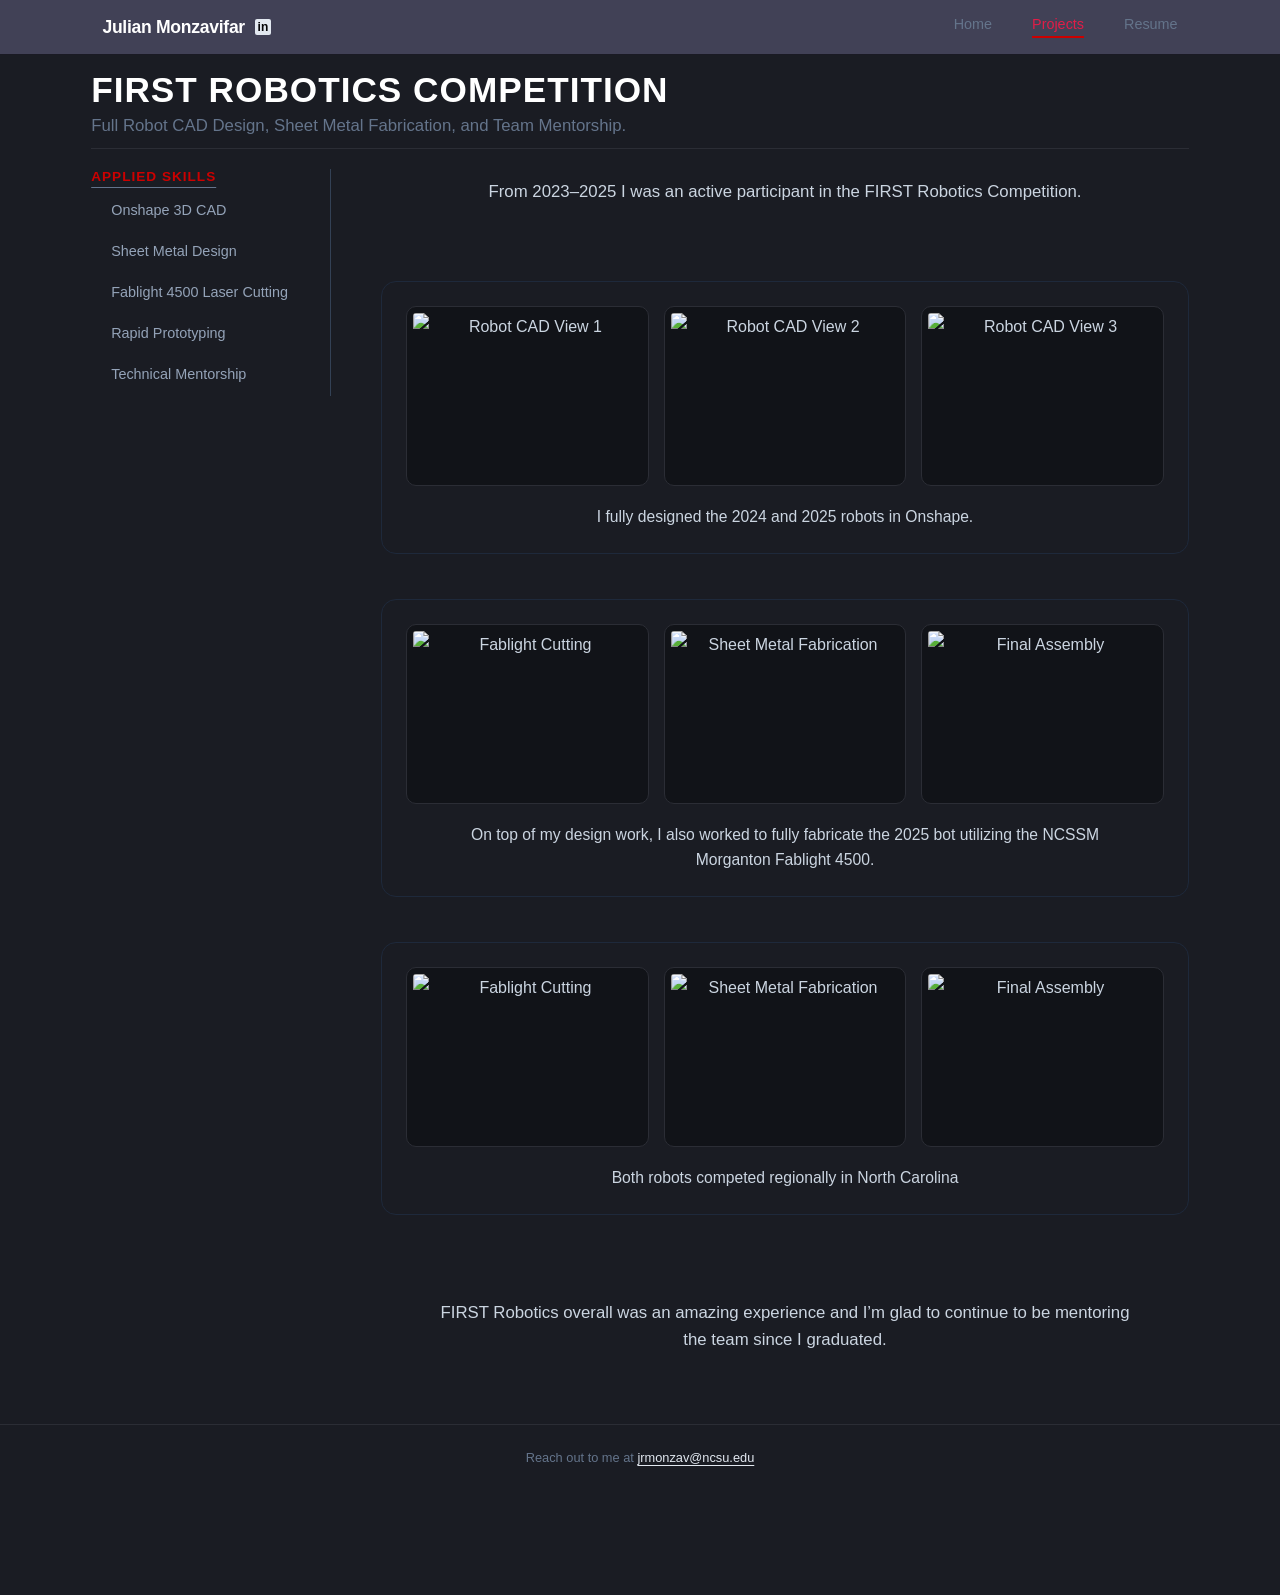
==== 3-Axis.html @ 28af0ff3 "Added axle, 5axis, and utilization project pages" ====
<!DOCTYPE html>
<html lang="en">
<head>
    <meta charset="UTF-8">
    <meta name="viewport" content="width=device-width, initial-scale=1.0">
    <title>FIRST Robotics | Julian Monzavifar</title>
    <link rel="stylesheet" href="./style.css">
</head>
<body>

    <!-- Main Navigation Header -->
    <header class="main-nav">
        <div class="nav-left">
            <span class="nav-name">Julian Monzavifar</span>
            <a href="https://www.linkedin.com/in/julian-monzavifar/" target="_blank" class="linkedin-icon">in</a>
        </div>
        <nav class="nav-right">
            <a href="index.html" class="nav-item">Home</a>
            <a href="projects.html" class="nav-item active">Projects</a>
            <a href="resume.html" class="nav-item">Resume</a>
        </nav>
    </header>

    <!-- Main Project Wrapper -->
    <div class="project-container">
        
        <!-- Top Title Section -->
        <section class="project-header-section">
            <h1 class="section-title" style="font-size: 2.2rem; color: #ffffff; margin-bottom: 8px;">
                FIRST ROBOTICS COMPETITION
            </h1>
            <p style="color: #64748b; font-size: 1.05rem; max-width: 700px;">
                Full Robot CAD Design, Sheet Metal Fabrication, and Team Mentorship.
            </p>
        </section>

        <!-- Split Grid: Sticky Sidebar + Main Content -->
        <div class="project-content-grid">
            
            <!-- Left Sticky Sidebar -->
            <aside class="skills-sidebar-container">
                <h3 class="skills-heading">Applied Skills</h3>
                <ul class="skills-list">
                    <li>Onshape 3D CAD</li>
                    <li>Sheet Metal Design</li>
                    <li>Fablight 4500 Laser Cutting</li>
                    <li>Rapid Prototyping</li>
                    <li>Technical Mentorship</li>
                </ul>
            </aside>

            <!-- Right Main Project Body -->
            <main class="project-main-body">

                <!-- Unboxed Top Intro Text -->
                <p style="text-align: center; max-width: 700px; margin: 10px auto 30px auto; font-size: 1.05rem; line-height: 1.6; color: #cbd5e1;">
                    From 2023–2025 I was an active participant in the FIRST Robotics Competition.
                </p>

                <!-- Photo Display Card 1 (3 Horizontal Images) -->
                <div class="project-story-block vertical-card">
                    <div class="story-gallery-frame">
                        <img src="images/Projects/FRC/FRC1.png" alt="Robot CAD View 1" class="gallery-img">
                        <img src="images/Projects/FRC/FRC2.png" alt="Robot CAD View 2" class="gallery-img">
                        <img src="images/Projects/FRC/FRC3.png" alt="Robot CAD View 3" class="gallery-img">
                    </div>
                    <div class="story-text">
                        <p>I fully designed the 2024 and 2025 robots in Onshape.</p>
                    </div>
                </div>

                <!-- Photo Display Card 2 (3 Horizontal Images) -->
                <div class="project-story-block vertical-card">
                    <div class="story-gallery-frame">
                        <img src="images/Projects/FRC/FRC3.png" alt="Fablight Cutting" class="gallery-img">
                        <img src="images/Projects/FRC/FRC2.png" alt="Sheet Metal Fabrication" class="gallery-img">
                        <img src="images/Projects/FRC/FRC1.png" alt="Final Assembly" class="gallery-img">
                    </div>
                    <div class="story-text">
                        <p>On top of my design work, I also worked to fully fabricate the 2025 bot utilizing the NCSSM Morganton Fablight 4500.</p>
                    </div>
                </div>

                <div class="project-story-block vertical-card">
                    <div class="story-gallery-frame">
                        <img src="images/Projects/FRC/FRC3.png" alt="Fablight Cutting" class="gallery-img">
                        <img src="images/Projects/FRC/FRC2.png" alt="Sheet Metal Fabrication" class="gallery-img">
                        <img src="images/Projects/FRC/FRC1.png" alt="Final Assembly" class="gallery-img">
                    </div>
                    <div class="story-text">
                        <p>Both robots competed regionally in North Carolina</p>
                    </div>
                </div>

                <!-- Final Unboxed Sign-off Line -->
                <p style="text-align: center; max-width: 700px; margin: 40px auto 10px auto; font-size: 1.05rem; line-height: 1.6; color: #cbd5e1;">
                    FIRST Robotics overall was an amazing experience and I’m glad to continue to be mentoring the team since I graduated.
                </p>

            </main>

        </div>
    </div>

    <footer class="simple-footer">
        <p>Reach out to me at <a href="mailto:jrmonzav@ncsu.edu" class="footer-email">jrmonzav@ncsu.edu</a></p>
    </footer>

</body>
</html>
---- style.css ----
/* ==========================================================================
   1. CORE VARIABLES, RESET, & GLOBAL LAYOUT
   ========================================================================== */
* {
    margin: 0;
    padding: 0;
    box-sizing: border-box;
    font-family: -apple-system, BlinkMacSystemFont, "Segoe UI", Roboto, Helvetica, Arial, sans-serif;
}

body {
    background-color: #1a1c23;
    color: #e2e8f0;
    padding-bottom: 100px;
    width: 100%;
    overflow-x: hidden; /* Hard safety gate to stop horizontal scroll */
}

.main-layout-grid {
    display: grid;
    grid-template-columns: 420px minmax(0, 1fr);
    gap: 60px;
    max-width: 1400px;
    margin: 50px auto 0 auto;
    padding: 0 4%;
    width: 100%;
}

.main-layout-grid-full {
    max-width: 1400px;
    margin: 50px auto 0 auto;
    padding: 0 4%;
    width: 100%;
}

.flex-center {
    display: flex;
    justify-content: center;
}

.section-title {
    font-size: 0.9rem;
    font-weight: 700;
    color: #64748b;
    margin-bottom: 35px;
    letter-spacing: 1px;
    padding-top: 20px;
}

/* ==========================================================================
   2. FLOATING NAVIGATION HEADER (Sticky Viewport Layer)
   ========================================================================== */
.main-nav {
    position: fixed;
    top: 0;
    left: 0;
    width: 100%;
    height: 55px;
    display: flex;
    justify-content: space-between;
    align-items: center;
    background-color: rgba(70, 70, 92, 0.9);
    backdrop-filter: blur(10px);
    padding: 0 8%;
    border-bottom: 1px solid #1a1a24;
    z-index: 9999;
}

.nav-left {
    display: flex;
    align-items: center;
    gap: 10px;
}

.nav-name {
    font-size: 1.1rem;
    font-weight: 700;
    letter-spacing: -0.3px;
    color: #ffffff;
}

.linkedin-icon {
    background-color: #e2e8f0;
    color: #050507;
    font-weight: 900;
    font-size: 0.75rem;
    width: 16px;
    height: 16px;
    display: flex;
    align-items: center;
    justify-content: center;
    border-radius: 2px;
    text-decoration: none;
}

.nav-right {
    display: flex;
    gap: 40px;
}

.nav-item {
    color: #64748b;
    text-decoration: none;
    font-size: 0.9rem;
    font-weight: 500;
    padding-bottom: 4px;
    border-bottom: 2px solid transparent;
    cursor: pointer;
    transition: color 0.2s ease;
}

.nav-item:hover {
    color: #ffffff;
}

.nav-item.active {
    color: #e11d48;
    border-bottom-color: #cc0000;
}

/* ==========================================================================
   3. HERO SECTION W/ 3-IMAGE COLLAGE BACKGROUND
   ========================================================================== */
.hero-section {
    position: relative;
    width: 100%;
    height: 550px;
    margin-top: 55px;
    padding: 40px 4%;
    border-bottom: 1px solid #1a1a24;
    overflow: hidden;
}

.hero-collage-bg {
    position: absolute;
    top: 0;
    left: 0;
    width: 100%;
    height: 100%;
    display: grid;
    grid-template-columns: repeat(3, minmax(0, 1fr));
    gap: 0;
    z-index: 1;
}

.collage-pane {
    position: relative;
    width: 100%;
    height: 100%;
    overflow: hidden;
    border-right: 1px solid rgba(255, 255, 255, 0.08);
}

.collage-pane:last-child {
    border-right: none;
}

.hero-pane-img {
    width: 100%;
    height: 100%;
    object-fit: cover;
    object-position: center center;
    display: block;
    filter: brightness(0.7) contrast(1.05);
}

.hero-content {
    position: relative;
    z-index: 3;
    max-width: 650px;
    pointer-events: auto;
}

.profile-frame {
    width: 110px;
    height: 110px;
    border-radius: 50%;
    border: 2px solid #334155;
    overflow: hidden;
    margin-bottom: 15px;
    background-color: #1e293b;
    box-shadow: 0 4px 12px rgba(0, 0, 0, 0.5);
}

.avatar {
    width: 100%;
    height: 100%;
    object-fit: cover;
}

.hero-title {
    font-size: 2.4rem;
    font-weight: 800;
    margin-bottom: 5px;
    color: #ffffff;
    letter-spacing: -0.5px;
    text-decoration: underline;
    text-decoration-color: white;
    text-underline-offset: 6px;
}

.hero-subtitle {
    font-size: 1.3rem;
    color: #ffffff;
    margin-bottom: 15px;
}

.hero-description {
    font-size: 1.05rem;
    color: #ffffff;
    line-height: 1.5;
}

.hero-description strong {
    color: #ffffff;
    font-weight: 600;
}

/* ==========================================================================
   4. VERTICAL PILLAR TRACK TIMELINE
   ========================================================================== */
.timeline-column {
    position: relative;
    width: 100%;
}

.vertical-timeline-wrapper {
    position: relative;
    height: 700px;
    width: 100%;
    margin-top: 10px;
}

.vertical-timeline-wrapper::after {
    content: "";
    position: absolute;
    left: 0;
    width: 200px;
    height: 100%;
    top: 0;
    pointer-events: none;
    z-index: 10;
    background: linear-gradient(
        to bottom,
        transparent 0px,
        transparent 250px,
        #1a1c23 250px, #1a1c23 260px,
        transparent 260px,
        transparent 340px,
        #1a1c23 340px, #1a1c23 350px,
        transparent 350px
    );
}

/* Date Guides */
.timeline-date-guide {
    position: absolute;
    left: 0;
    font-size: 0.75rem;
    font-weight: 700;
    color: #64748b;
    text-align: right;
    width: 60px;
    line-height: 1.2;
    letter-spacing: 0.3px;
}

.guide-present      { top: 120px; }
.guide-summer-26   { top: 280px; }
.guide-summer-25   { top: 560px; }
.guide-high-school  { bottom: 20px; }

/* Pillars Base & Styles */
.pillar {
    position: absolute;
    width: 14px;
    border-radius: 3px;
}

.pillar-red   { background-color: #d32f2f; }
.pillar-blue  { background-color: #1976d2; }
.pillar-white { background-color: #ffffff; }
.pillar-slate { background-color: #475569; }
.pillar-amber { background-color: #d32f2f; }

/* Pillar Positions */
.pillar-1 { left: 80px; top: 20px; height: 550px; }
.pillar-2 { left: 102px; top: 80px; height: 490px; }
.pillar-3 { left: 124px; top: 150px; height: 420px; }
.pillar-mid-1 { left: 146px; top: 260px; height: 80px; }

.pillar-hs-1 { left: 80px; bottom: 10px; height: 100px; }
.pillar-hs-2 { left: 102px; bottom: 10px; height: 60px; }

/* Floating Logos */
.timeline-logos-container {
    position: relative;
    width: 100%;
    height: 100%;
}

.logo-node {
    position: absolute;
    display: flex;
    align-items: center;
}

.timeline-logo {
    width: auto;
    object-fit: contain;
    display: block;
}

.node-ncsu   { top: 20px; left: 110px; }
.node-baja   { top: 85px; left: 132px; }
.node-camal  { top: 155px; left: 154px; }
.node-weldon { top: 280px; left: 176px; }
.node-ncssm  { bottom: 75px; left: 100px; }
.node-frc    { bottom: 30px; left: 130px; }

/* ==========================================================================
   5. SHOWCASE MATRICES & RESUME COMPONENTS
   ========================================================================== */
.showcase-column {
    max-width: 100%;
    overflow: hidden;
}

.matrix-grid-triple {
    display: grid;
    grid-template-columns: repeat(3, 1fr);
    gap: 15px;
}

.matrix-grid-triple.align-bottom {
    align-items: flex-end;
}

.project-matrix-card {
    position: relative;
    width: 100%;
    aspect-ratio: 4 / 3;
    background-color: transparent;
    border: 2px solid #1e293b;
    overflow: hidden;
    transition: border-color 0.2s ease;
}

.project-matrix-card:hover {
    border-color: #e11d48 !important;
}

.project-matrix-card img {
    width: 100%;
    height: 100%;
    object-fit: cover;
    opacity: 0.7;
    transition: opacity 0.2s ease;
    display: block;
}

.project-matrix-card:hover img {
    opacity: 0.9;
}

.card-title-overlay {
    position: absolute;
    bottom: 0;
    inset-x: 0;
    background: linear-gradient(to top, #0a0a0c 0%, rgba(10,10,12,0.6) 80%, transparent 100%);
    padding: 15px 12px 12px 12px;
    font-size: 0.8rem;
    font-weight: 600;
    line-height: 1.3;
    color: #ffffff;
}

.tool-matrix-card {
    display: flex;
    flex-direction: column;
    width: 100%;
}

.blueprint-frame {
    border: 2px solid #1e293b;
    background-color: transparent;
    padding: 10px;
    margin-bottom: 12px;
    display: flex;
    justify-content: center;
    align-items: center;
    width: 100%;
    aspect-ratio: 4 / 3;
    overflow: hidden;
}

.tool-matrix-card img {
    width: 100%;
    height: 100%;
    object-fit: contain;
    display: block;
}

.tool-meta h4 {
    font-size: 0.85rem;
    font-weight: 700;
    color: #ffffff;
    margin-bottom: 2px;
}

.tool-meta p {
    font-size: 0.75rem;
    color: #475569;
    font-weight: 500;
}

.resume-frame-wrapper {
    width: 100%;
    max-width: 800px;
    margin-top: 20px;
}

.pdf-container-box {
    width: 100%;
    height: 500px;
    border: 1px dashed #2d3748;
    background-color: transparent;
    display: flex;
    flex-direction: column;
    justify-content: center;
    align-items: center;
    gap: 20px;
    color: #64748b;
}

/* ==========================================================================
   6. INTERACTIVE HORIZONTAL CAROUSEL SYSTEM
   ========================================================================== */
.carousel-stage-container {
    width: 100%;
    overflow: hidden;
    background-color: transparent;
    border: 1px solid #161e2b;
    padding: 15px;
    position: relative;
    box-sizing: border-box;
}

.carousel-scroll-track {
    display: flex;
    gap: 15px;
    overflow-x: auto;
    width: 100%;
    scroll-snap-type: x mandatory;
    scrollbar-width: none;
    -webkit-overflow-scrolling: touch;
}

.carousel-scroll-track::-webkit-scrollbar {
    display: none;
}

.carousel-card-item {
    flex: 0 0 calc(33.333% - 10px);
    min-width: 200px;
    scroll-snap-align: start;
    transition: transform 0.3s cubic-bezier(0.16, 1, 0.3, 1);
    box-sizing: border-box;
}

.carousel-card-item:hover {
    transform: translateY(-2px);
}

.carousel-item-link {
    text-decoration: none;
    display: block;
    width: 100%;
    height: 100%;
}

/* ==========================================================================
   7. FOOTER
   ========================================================================== */
.simple-footer {
    width: 100%;
    margin-top: 60px;
    padding: 25px 0 30px 0;
    border-top: 1px solid #2b2d35;
    text-align: center;
}

.simple-footer p {
    margin: 0;
    font-size: 0.8rem;
    color: #64748b;
}

.footer-email {
    color: #e2e8f0;
    text-decoration: underline;
    text-underline-offset: 3px;
    transition: color 0.2s ease;
}

.footer-email:hover {
    color: #e11d48;
}

/* ==========================================================================
   8. RESPONSIVE BREAKPOINTS
   ========================================================================== */
@media (max-width: 1024px) {
    .main-layout-grid {
        display: flex;
        flex-direction: column-reverse;
        gap: 50px;
    }

    .matrix-grid-triple {
        grid-template-columns: repeat(2, 1fr);
    }
}

@media (max-width: 768px) {
    .main-nav {
        padding: 0 4%;
    }

    .nav-right {
        gap: 20px;
    }

    .hero-section {
        height: 500px;
        padding: 30px 5%;
    }

    .hero-collage-bg {
        grid-template-columns: 1fr;
    }

    .collage-left, 
    .collage-right {
        display: none !important;
    }

    .collage-center {
        display: block !important;
        width: 100%;
        height: 100%;
        border-right: none;
    }

    .collage-center .hero-pane-img {
        object-fit: cover;
        object-position: center top;
    }

    .hero-overlay {
        display: none !important;
    }

    .matrix-grid-triple {
        grid-template-columns: 1fr;
    }

    .carousel-card-item {
        flex: 0 0 85% !important;
    }
}
/* ==========================================================================
   PROJECT PAGE LAYOUT & STICKY SKILLS SIDEBAR
   ========================================================================== */
.project-container {
    max-width: 1400px;
    margin: 0 auto;
    padding: 100px 4% 0 4%; /* Top padding clears fixed nav */
}

/* Tighten the header container and force the border line up */
.project-header-section {
    margin-bottom: 0 !important;
    padding-bottom: 12px !important;
}

/* Remove default heading margins inside the project header */
.project-header-section h1,
.project-header-section .section-title {
    margin-bottom: 6px !important;
}

.project-header-section p {
    margin-bottom: 0 !important;
}

/* Pull the content grid line directly up against the header */
.project-content-grid {
    border-top: 1px solid #2b2d35;
    padding-top: 20px !important; /* Reduced from 35px to pull content closer */
    margin-top: 0 !important;
}

/* Sticky Skills Sidebar */
.skills-sidebar-container {
    position: sticky;
    top: 75px; /* Distance from top when floating down */
    padding-right: 30px;
    border-right: 1px solid #334155; /* Vertical line separator */
}

.skills-heading {
    font-size: 1.25rem;
    font-weight: 700;
    color: #ffffff;
    margin-bottom: 15px;
    letter-spacing: -0.3px;
    text-transform: uppercase;
    text-decoration: underline;
    text-underline-offset: 6px;
    text-decoration-color: #64748b;
}

.skills-list {
    list-style-type: disc;
    padding-left: 20px;
    margin: 0;
}

.skills-list li {
    font-size: 0.9rem;
    color: #94a3b8;
    line-height: 1.6;
    margin-bottom: 10px;
}

/* Right Main Content Area */
.project-main-body {
    min-height: 800px; /* Gives room to test the sticky scrolling */
    color: #cbd5e1;
    line-height: 1.7;
}

/* Responsive collapse for tablet/mobile */
@media (max-width: 868px) {
    .project-content-grid {
        grid-template-columns: 1fr;
        gap: 30px;
    }

    .skills-sidebar-container {
        position: relative;
        top: 0;
        border-right: none;
        border-bottom: 1px solid #334155;
        padding-right: 0;
        padding-bottom: 25px;
    }
}

/* ==========================================================================
   PROJECT PAGE STORY BLOCKS (Text + Photo Pairings)
   ========================================================================== */
.project-container {
    max-width: 1200px;
    margin: 50px auto 0 auto;
    padding: 0 4%;
}

.project-content-grid {
    display: grid;
    grid-template-columns: 240px 1fr;
    gap: 50px;
    margin-top: 40px;
}

.skills-sidebar-container {
    position: sticky;
    top: 80px;
    height: fit-content;
}

.skills-heading {
    font-size: 0.85rem;
    color: #cc0000;
    text-transform: uppercase;
    letter-spacing: 1px;
    margin-bottom: 15px;
}

.skills-list {
    list-style: none;
    display: flex;
    flex-direction: column;
    gap: 8px;
    color: #94a3b8;
    font-size: 0.9rem;
}

/* Individual Story Block Rows */
.project-main-body {
    display: flex;
    flex-direction: column;
    gap: 45px;
}

.project-story-block {
    display: grid;
    grid-template-columns: 1fr 1fr;
    gap: 25px;
    align-items: center;
    background-color: #1a1c23;
    border: 1px solid #1e293b;
    padding: 24px;
    border-radius: 15px;
}

/* Flips photo to the left on alternating rows */
.project-story-block.image-left {
    grid-template-areas: "img text";
}

.project-story-block.image-left .story-text {
    grid-area: text;
}

.project-story-block.image-left .story-image-frame {
    grid-area: img;
}

.story-text p {
    font-size: 0.98rem;
    line-height: 1.6;
    color: #cbd5e1;
}

.story-signoff {
    display: block;
    margin-top: 10px;
    font-weight: 700;
    color: #cc0000;
}

/* Image Frame Container */
/* Universal image frame styling for project story blocks */


/* Forces both left and right block images to match completely */
.story-img {
    width: 100%;
    height: 100%;
    object-fit: contain; /* Prevents cropping */
    padding: 12px;       /* Keeps uniform inner spacing */
    box-sizing: border-box;
    border-radius: 15px;  /* Adds a subtle corner radius */
}

/* Responsive collapse for small screens */
/* Responsive collapse for small screens */
@media (max-width: 900px) {
    .project-content-grid {
        grid-template-columns: 1fr;
        gap: 25px; /* Tightens space between header, sidebar, and body */
    }
    
    /* Applied Skills Box - Mobile Tweaks */
    .skills-sidebar-container {
        position: static;           /* Removes sticky behavior on mobile */
        top: auto;
        padding-right: 0;
        border-right: none;         /* Removes vertical separator line */
        border-bottom: 1px solid #334155; /* Adds horizontal separator line instead */
        padding-bottom: 20px;
        
        /* Solid background styling */
        background-color: #1a1c23; 
        border: 1px solid #1e293b;
        padding: 16px 20px;
        border-radius: 8px;
    }
}

/* ==========================================================================
   VERTICAL CARDS WITH 3-PHOTO HORIZONTAL GALLERY
   ========================================================================== */
.project-story-block.vertical-card {
    display: flex;
    flex-direction: column;
    align-items: center;
    text-align: center;
    gap: 18px;
    padding: 24px;
}

/* Container for the 3 horizontal photos */
.story-gallery-frame {
    display: grid;
    grid-template-columns: repeat(3, 1fr);
    gap: 15px;
    width: 100%;
}

/* Individual gallery image styling */
.gallery-img {
    width: 100%;
    height: 180px;            /* Uniform height container */
    object-fit: contain;      /* Fits the entire image inside without cropping or zooming */
    background-color: #111318; /* Dark background behind non-square images */
    padding: 6px;             /* Breathing room around the uncropped image */
    box-sizing: border-box;
    border-radius: 10px;
    border: 1px solid #2b2d35;
    transition: transform 0.2s ease-in-out;
}

.gallery-img:hover {
    transform: scale(1.02);   /* Subtle hover effect for visual pop */
}

.project-story-block.vertical-card .story-text {
    width: 100%;
    max-width: 700px;
}

.project-story-block.vertical-card .story-text p {
    font-size: 0.98rem;
    color: #cbd5e1;
}

/* Responsive adjustment for small/mobile screens */
@media (max-width: 768px) {
    .story-gallery-frame {
        grid-template-columns: 1fr; /* Stacks images vertically on small mobile screens */
    }
    
    .gallery-img {
        height: 220px;
    }

    /* Mobile reordering rules */
    .story-gallery-frame .gallery-img:nth-child(2) {
        order: 1; /* Middle image goes to the top */
    }

    .story-gallery-frame .gallery-img:nth-child(1) {
        order: 2; /* First image goes to the 2nd position */
    }

    .story-gallery-frame .gallery-img:nth-child(3) {
        order: 3; /* Third image stays at the bottom */
    }
}
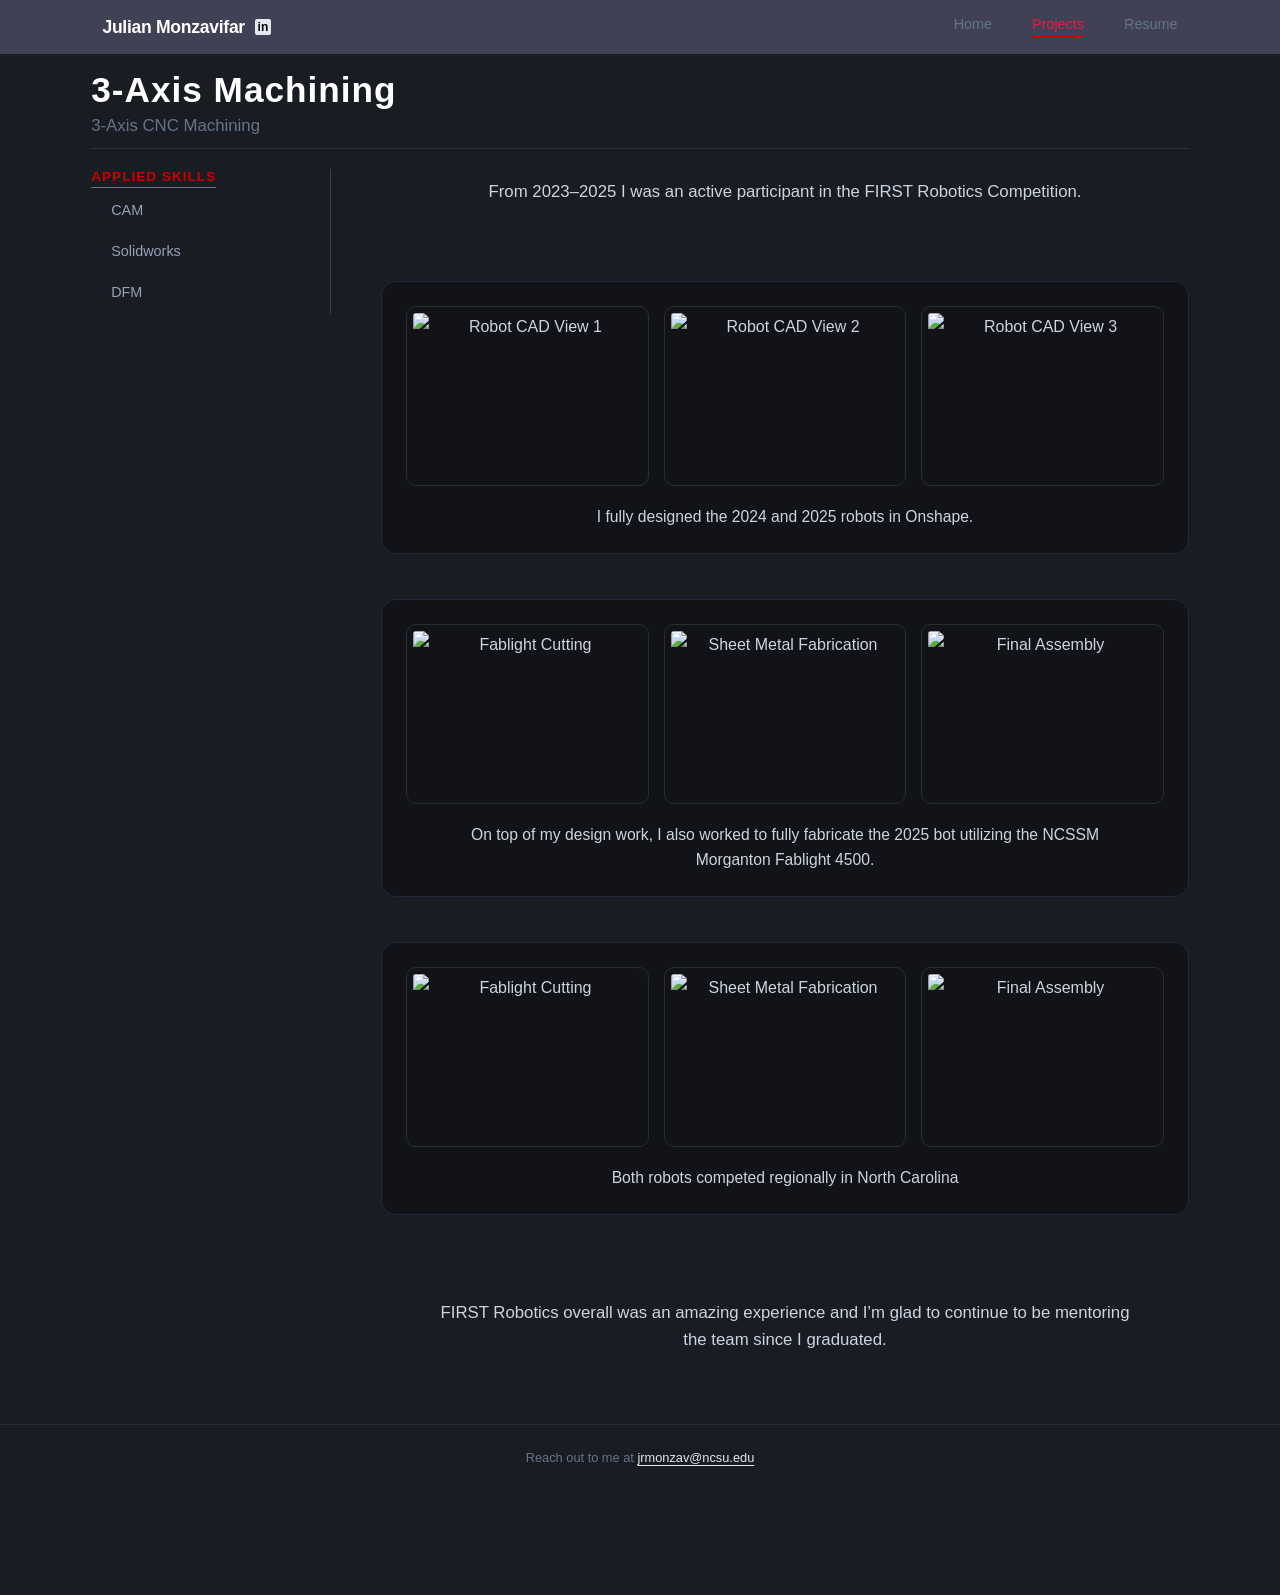
==== commit ba95fb9b: "Update page layout, sticky skills sidebar, and image styles" ====
--- a/3-Axis.html
+++ b/3-Axis.html
@@ -3,7 +3,7 @@
 <head>
     <meta charset="UTF-8">
     <meta name="viewport" content="width=device-width, initial-scale=1.0">
-    <title>FIRST Robotics | Julian Monzavifar</title>
+    <title>3-Axis Machining | Julian Monzavifar</title>
     <link rel="stylesheet" href="./style.css">
 </head>
 <body>
@@ -27,10 +27,10 @@
         <!-- Top Title Section -->
         <section class="project-header-section">
             <h1 class="section-title" style="font-size: 2.2rem; color: #ffffff; margin-bottom: 8px;">
-                FIRST ROBOTICS COMPETITION
+                3-Axis Machining
             </h1>
             <p style="color: #64748b; font-size: 1.05rem; max-width: 700px;">
-                Full Robot CAD Design, Sheet Metal Fabrication, and Team Mentorship.
+                3-Axis CNC Machining
             </p>
         </section>
 
@@ -41,11 +41,9 @@
             <aside class="skills-sidebar-container">
                 <h3 class="skills-heading">Applied Skills</h3>
                 <ul class="skills-list">
-                    <li>Onshape 3D CAD</li>
-                    <li>Sheet Metal Design</li>
-                    <li>Fablight 4500 Laser Cutting</li>
-                    <li>Rapid Prototyping</li>
-                    <li>Technical Mentorship</li>
+                    <li>CAM</li>
+                    <li>Solidworks</li>
+                    <li>DFM</li>
                 </ul>
             </aside>
 
--- a/style.css
+++ b/style.css
@@ -709,7 +709,7 @@
     grid-template-columns: 1fr 1fr;
     gap: 25px;
     align-items: center;
-    background-color: #1a1c23;
+    background-color: #111318;
     border: 1px solid #1e293b;
     padding: 24px;
     border-radius: 15px;
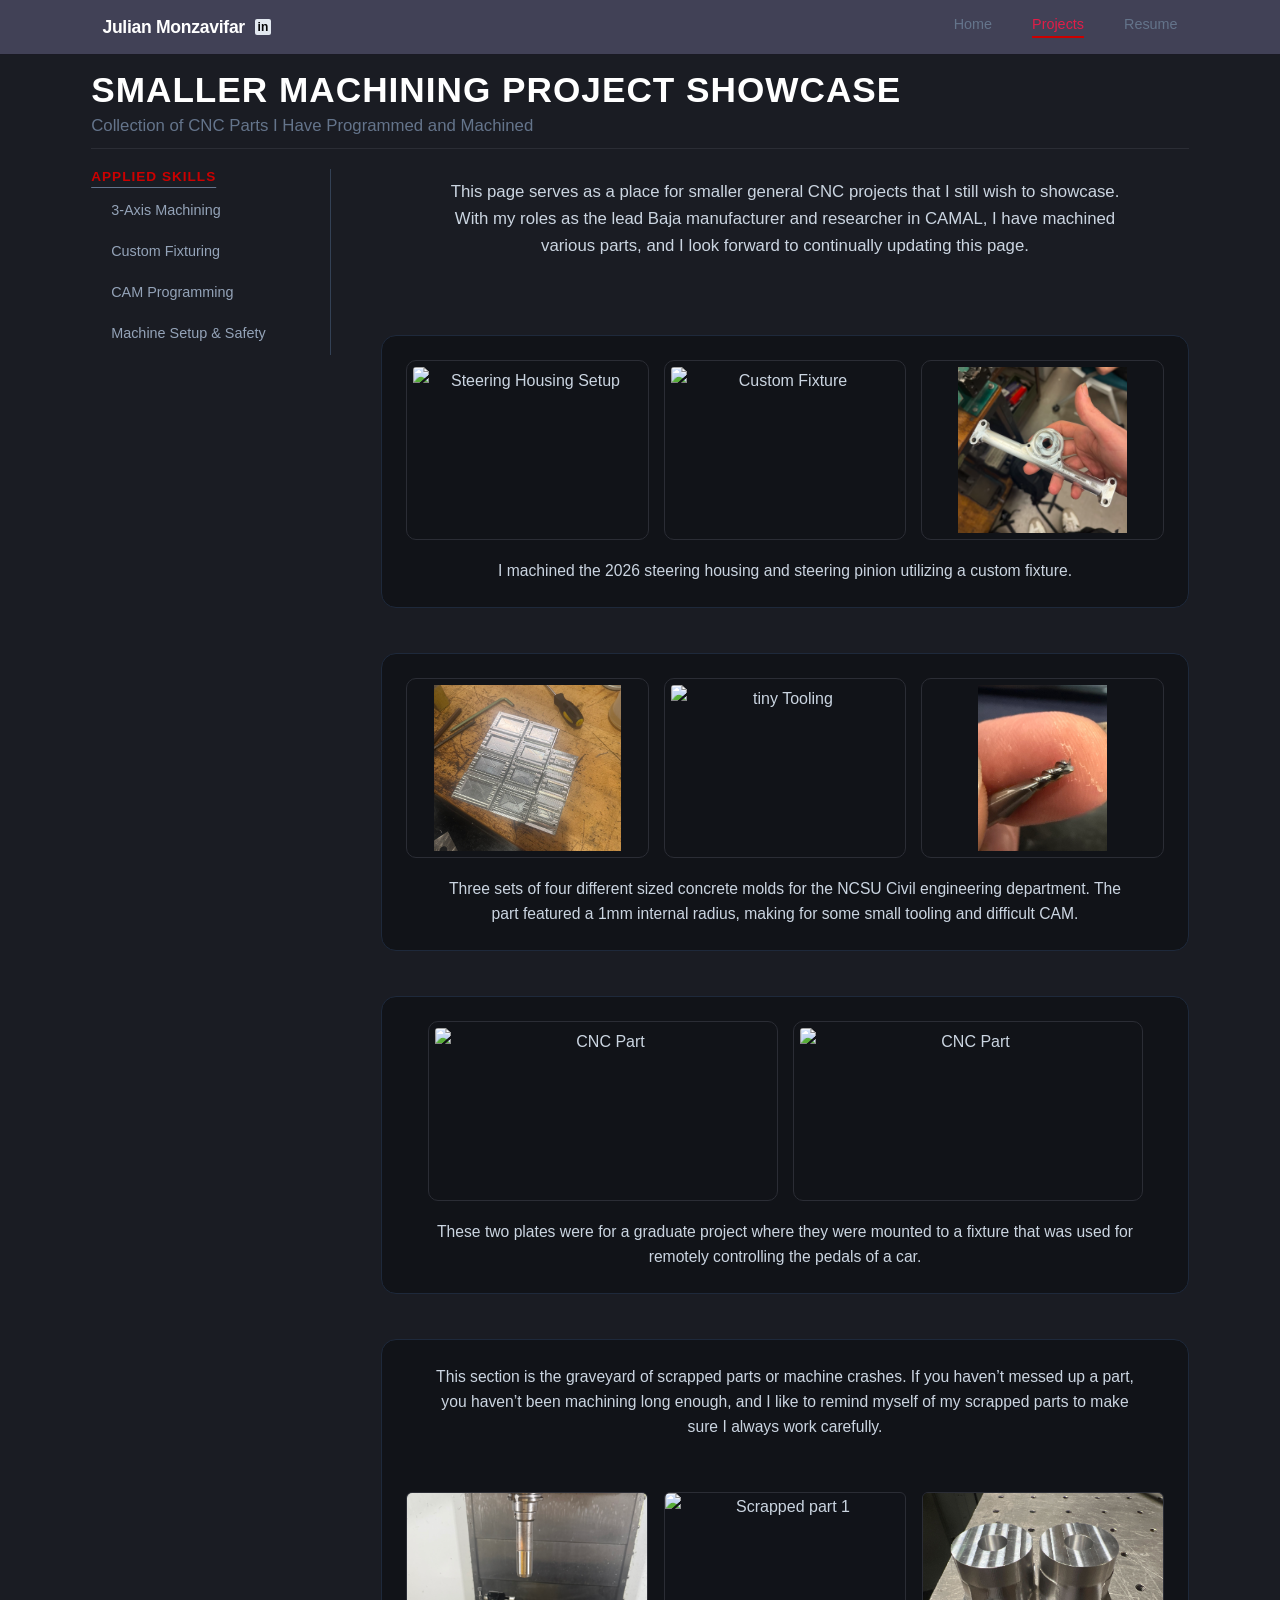
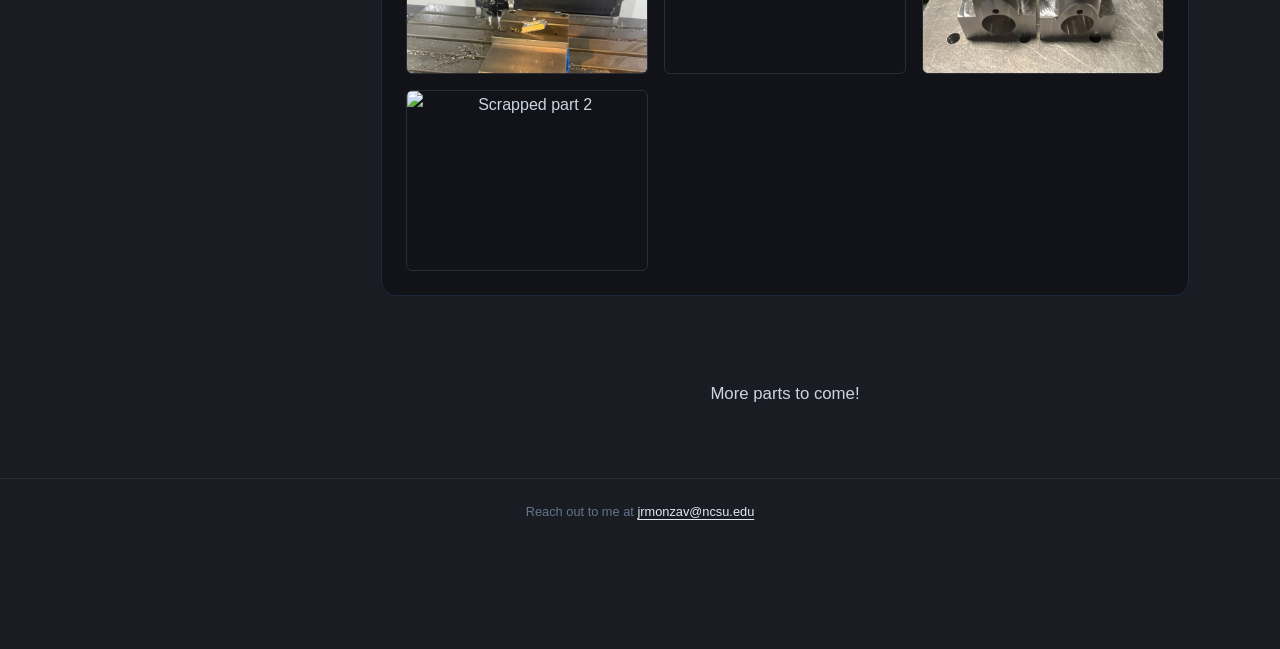
==== commit 0e486d20: "Ready to host on Domain" ====
--- a/3-Axis.html
+++ b/3-Axis.html
@@ -3,7 +3,7 @@
 <head>
     <meta charset="UTF-8">
     <meta name="viewport" content="width=device-width, initial-scale=1.0">
-    <title>3-Axis Machining | Julian Monzavifar</title>
+    <title>FIRST Robotics &amp; CNC Machining | Julian Monzavifar</title>
     <link rel="stylesheet" href="./style.css">
 </head>
 <body>
@@ -27,10 +27,10 @@
         <!-- Top Title Section -->
         <section class="project-header-section">
             <h1 class="section-title" style="font-size: 2.2rem; color: #ffffff; margin-bottom: 8px;">
-                3-Axis Machining
+                SMALLER MACHINING PROJECT SHOWCASE
             </h1>
             <p style="color: #64748b; font-size: 1.05rem; max-width: 700px;">
-                3-Axis CNC Machining
+                Collection of CNC Parts I Have Programmed and Machined
             </p>
         </section>
 
@@ -41,9 +41,10 @@
             <aside class="skills-sidebar-container">
                 <h3 class="skills-heading">Applied Skills</h3>
                 <ul class="skills-list">
-                    <li>CAM</li>
-                    <li>Solidworks</li>
-                    <li>DFM</li>
+                    <li>3-Axis Machining</li>
+                    <li>Custom Fixturing</li>
+                    <li>CAM Programming</li>
+                    <li>Machine Setup &amp; Safety</li>
                 </ul>
             </aside>
 
@@ -52,47 +53,77 @@
 
                 <!-- Unboxed Top Intro Text -->
                 <p style="text-align: center; max-width: 700px; margin: 10px auto 30px auto; font-size: 1.05rem; line-height: 1.6; color: #cbd5e1;">
-                    From 2023–2025 I was an active participant in the FIRST Robotics Competition.
+                    This page serves as a place for smaller general CNC projects that I still wish to showcase. With my roles as the lead Baja manufacturer and researcher in CAMAL, I have machined various parts, and I look forward to continually updating this page.
                 </p>
 
-                <!-- Photo Display Card 1 (3 Horizontal Images) -->
+                <!-- Project Card 1: Steering Components -->
+                <!-- Project Card: Steering Components (FIXED) -->
+<div class="project-story-block vertical-card">
+    <div class="story-gallery-frame">
+        <img src="images/Projects/Steering/SteeringInMachine.png" alt="Steering Housing Setup" class="gallery-img">
+        <img src="images/Projects/Steering/Steering.png" alt="Custom Fixture" class="gallery-img">
+        <img src="images/Projects/Steering/SteeringInHand.png" alt="Steering In Hand" class="gallery-img">
+    </div>
+    <div class="story-text">
+        <p>I machined the 2026 steering housing and steering pinion utilizing a custom fixture.</p>
+    </div>
+</div>
+
+                <!-- Project Card 2: Concrete Molds -->
                 <div class="project-story-block vertical-card">
                     <div class="story-gallery-frame">
-                        <img src="images/Projects/FRC/FRC1.png" alt="Robot CAD View 1" class="gallery-img">
-                        <img src="images/Projects/FRC/FRC2.png" alt="Robot CAD View 2" class="gallery-img">
-                        <img src="images/Projects/FRC/FRC3.png" alt="Robot CAD View 3" class="gallery-img">
+                        <img src="images/Projects/CAMAL/CivilProjectOnTable.jpg" alt="Concrete Mold" class="gallery-img">
+                        <img src="images/Projects/CAMAL/CAMALCivilProject.png" alt="tiny Tooling" class="gallery-img">
+                        <img src="images/Projects/CAMAL/TinyTool.png" alt="Concrete Mold" class="gallery-img">
                     </div>
                     <div class="story-text">
-                        <p>I fully designed the 2024 and 2025 robots in Onshape.</p>
+                        <p>Three sets of four different sized concrete molds for the NCSU Civil engineering department. The part featured a 1mm internal radius, making for some small tooling and difficult CAM.</p>
                     </div>
                 </div>
 
-                <!-- Photo Display Card 2 (3 Horizontal Images) -->
+                <!-- Project Card 3: Frame Jig -->
                 <div class="project-story-block vertical-card">
                     <div class="story-gallery-frame">
-                        <img src="images/Projects/FRC/FRC3.png" alt="Fablight Cutting" class="gallery-img">
-                        <img src="images/Projects/FRC/FRC2.png" alt="Sheet Metal Fabrication" class="gallery-img">
-                        <img src="images/Projects/FRC/FRC1.png" alt="Final Assembly" class="gallery-img">
+                        <img src="images/Projects/CAMAL/carPlate.png" alt="CNC Part" class="gallery-img">
+                        <img src="images/Projects/CAMAL/carPlates.png" alt="CNC Part" class="gallery-img">
                     </div>
                     <div class="story-text">
-                        <p>On top of my design work, I also worked to fully fabricate the 2025 bot utilizing the NCSSM Morganton Fablight 4500.</p>
+                        <p>These two plates were for a graduate project where they were mounted to a fixture that was used for remotely controlling the pedals of a car.</p>
                     </div>
                 </div>
 
-                <div class="project-story-block vertical-card">
-                    <div class="story-gallery-frame">
-                        <img src="images/Projects/FRC/FRC3.png" alt="Fablight Cutting" class="gallery-img">
-                        <img src="images/Projects/FRC/FRC2.png" alt="Sheet Metal Fabrication" class="gallery-img">
-                        <img src="images/Projects/FRC/FRC1.png" alt="Final Assembly" class="gallery-img">
-                    </div>
-                    <div class="story-text">
-                        <p>Both robots competed regionally in North Carolina</p>
-                    </div>
-                </div>
+                <!-- Project Card 4: Scrapped Parts / Lessons Learned -->
+                <!-- Project Card 4: Scrapped Parts / Lessons Learned (3-Column Unlimited Gallery) -->
+<div class="project-story-block vertical-card">
+    <div class="story-text" style="margin-bottom: 20px;">
+        <p>This section is the graveyard of scrapped parts or machine crashes. If you haven’t messed up a part, you haven’t been machining long enough, and I like to remind myself of my scrapped parts to make sure I always work carefully.</p>
+    </div>
+
+    <div class="scrapped-gallery-container">
+        <div class="scrapped-gallery-grid">
+            <div class="scrapped-gallery-item">
+                <img src="images/Projects/Graveyard/VF3Crash.png" alt="Scrapped part 3">
+            </div>
+            <div class="scrapped-gallery-item">
+                <img src="images/Projects/Graveyard/brokenYoke.png" alt="Scrapped part 1">
+            </div>
+            <div class="scrapped-gallery-item">
+                <img src="images/Projects/Graveyard/scrappedYoke.png" alt="Scrapped part 3">
+            </div>
+            <div class="scrapped-gallery-item">
+                <img src="images/Projects/Graveyard/chuckedOutOfVice.png" alt="Scrapped part 2">
+            </div>
+            
+            <!-- Row 2 automatically starts here -->
+            
+            <!-- Add as many photo blocks as you want below! -->
+        </div>
+    </div>
+</div>
 
                 <!-- Final Unboxed Sign-off Line -->
                 <p style="text-align: center; max-width: 700px; margin: 40px auto 10px auto; font-size: 1.05rem; line-height: 1.6; color: #cbd5e1;">
-                    FIRST Robotics overall was an amazing experience and I’m glad to continue to be mentoring the team since I graduated.
+                    More parts to come!
                 </p>
 
             </main>
@@ -100,6 +131,7 @@
         </div>
     </div>
 
+    <!-- Footer -->
     <footer class="simple-footer">
         <p>Reach out to me at <a href="mailto:jrmonzav@ncsu.edu" class="footer-email">jrmonzav@ncsu.edu</a></p>
     </footer>
--- a/style.css
+++ b/style.css
@@ -800,6 +800,12 @@
     width: 100%;
 }
 
+/* If the gallery has exactly 2 images, switch to a centered 2-column layout */
+.story-gallery-frame:has(> .gallery-img:nth-last-child(2):first-child) {
+    grid-template-columns: repeat(2, minmax(0, 350px));
+    justify-content: center;
+}
+
 /* Individual gallery image styling */
 .gallery-img {
     width: 100%;
@@ -849,4 +855,53 @@
     .story-gallery-frame .gallery-img:nth-child(3) {
         order: 3; /* Third image stays at the bottom */
     }
+}
+
+/* ==========================================================================
+   UNLIMITED PHOTO GALLERY (3-COLUMN GRID)
+   ========================================================================== */
+.scrapped-gallery-container {
+    width: 100%;
+    margin-top: 15px;
+}
+
+.scrapped-gallery-grid {
+    display: grid;
+    grid-template-columns: repeat(3, 1fr); /* 3 equal columns */
+    gap: 16px; /* Spacing between photos */
+    width: 100%;
+}
+
+.scrapped-gallery-item {
+    aspect-ratio: 4 / 3; /* Keeps all photos uniform in shape */
+    overflow: hidden;
+    border-radius: 6px;
+    border: 1px solid #2b2d35;
+    background-color: #111319;
+}
+
+.scrapped-gallery-item img {
+    width: 100%;
+    height: 100%;
+    object-fit: cover; /* Crops image neatly into the frame without stretching */
+    display: block;
+    transition: transform 0.3s ease;
+}
+
+/* Subtle zoom effect on hover */
+.scrapped-gallery-item:hover img {
+    transform: scale(1.05);
+}
+
+/* Responsive: 2 columns on tablets, 1 column on mobile screens */
+@media (max-width: 768px) {
+    .scrapped-gallery-grid {
+        grid-template-columns: repeat(2, 1fr);
+    }
+}
+
+@media (max-width: 480px) {
+    .scrapped-gallery-grid {
+        grid-template-columns: 1fr;
+    }
 }
